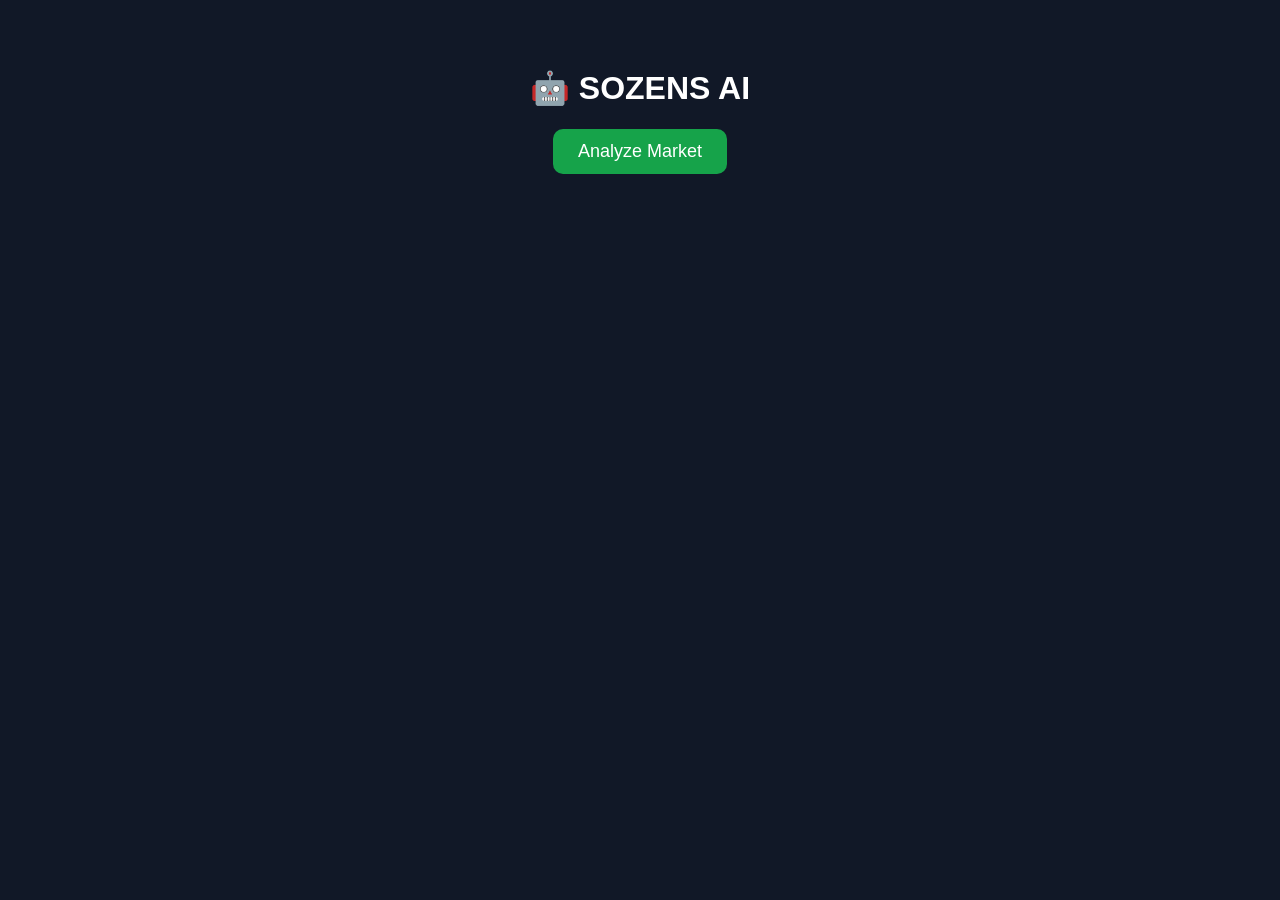
==== FRONTEND (2)/index.html @ f8020690 "Built trend, evidence and decision engines" ====
<!DOCTYPE html>
<html>

<head>
    <title>SOZENS AI</title>

    <style>

        body{
            font-family:Arial;
            background:#111827;
            color:white;
            text-align:center;
            padding:40px;
        }

        button{
            padding:12px 25px;
            font-size:18px;
            background:#16a34a;
            color:white;
            border:none;
            border-radius:10px;
            cursor:pointer;
        }

        .card{
            margin:auto;
            margin-top:30px;
            width:420px;
            background:#1f2937;
            padding:25px;
            border-radius:15px;
            text-align:left;
            box-shadow:0 0 20px rgba(0,0,0,.4);
        }

        h2{
            color:#22c55e;
        }

        p{
            font-size:18px;
        }

    </style>

</head>

<body>

<h1>🤖 SOZENS AI</h1>

<button onclick="loadAnalysis()">
Analyze Market
</button>

<div id="result"></div>

<script>

async function loadAnalysis(){

    const response = await fetch("http://127.0.0.1:8000/analysis");

    const data = await response.json();

    document.getElementById("result").innerHTML = `

        <div class="card">

            <h2>${data.signal}</h2>

            <p><b>Pair:</b> ${data.pair}</p>

            <p><b>Price:</b> ${data.price}</p>

            <p><b>Trend:</b> ${data.trend}</p>

            <p><b>Confidence:</b> ${data.confidence}</p>

            <p><b>Entry:</b> ${data.entry}</p>

            <p><b>Stop Loss:</b> ${data.stop_loss}</p>

            <p><b>Take Profit:</b> ${data.take_profit}</p>

            <p><b>Risk Reward:</b> ${data.risk_reward}</p>

            <p><b>Reason:</b> ${data.reason}</p>

        </div>

    `;

}

</script>

</body>

</html>
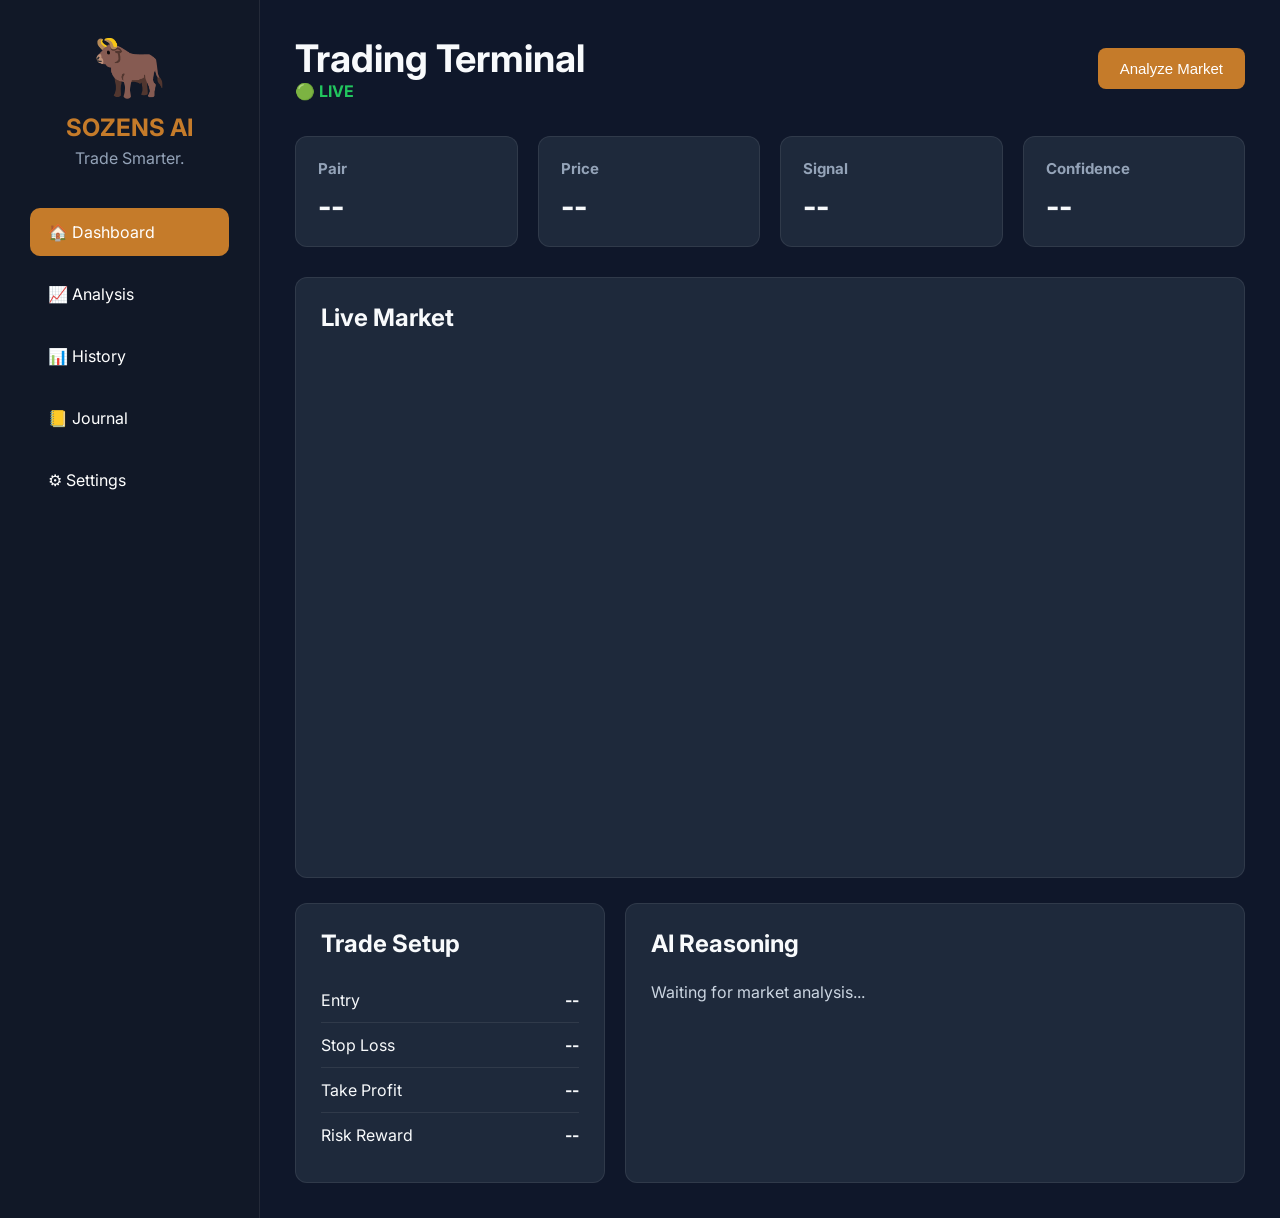
==== commit 4db1dee7: "Clean frontend structure" ====
--- a/FRONTEND (2)/index.html
+++ b/FRONTEND (2)/index.html
@@ -1,101 +1,146 @@
 <!DOCTYPE html>
-<html>
+<html lang="en">
 
 <head>
+    <meta charset="UTF-8">
+    <meta name="viewport" content="width=device-width, initial-scale=1.0">
     <title>SOZENS AI</title>
 
-    <style>
+    <link rel="stylesheet" href="css/style.css">
 
-        body{
-            font-family:Arial;
-            background:#111827;
-            color:white;
-            text-align:center;
-            padding:40px;
-        }
+    <link href="https://fonts.googleapis.com/css2?family=Inter:wght@300;400;500;600;700;800&display=swap"
+        rel="stylesheet">
 
-        button{
-            padding:12px 25px;
-            font-size:18px;
-            background:#16a34a;
-            color:white;
-            border:none;
-            border-radius:10px;
-            cursor:pointer;
-        }
-
-        .card{
-            margin:auto;
-            margin-top:30px;
-            width:420px;
-            background:#1f2937;
-            padding:25px;
-            border-radius:15px;
-            text-align:left;
-            box-shadow:0 0 20px rgba(0,0,0,.4);
-        }
-
-        h2{
-            color:#22c55e;
-        }
-
-        p{
-            font-size:18px;
-        }
-
-    </style>
-
+    <!-- TradingView -->
+    <script src="https://s3.tradingview.com/tv.js"></script>
 </head>
 
 <body>
 
-<h1>🤖 SOZENS AI</h1>
+<div class="app">
 
-<button onclick="loadAnalysis()">
-Analyze Market
-</button>
+    <!-- Sidebar -->
+    <aside class="sidebar">
 
-<div id="result"></div>
-
-<script>
-
-async function loadAnalysis(){
-
-    const response = await fetch("http://127.0.0.1:8000/analysis");
-
-    const data = await response.json();
-
-    document.getElementById("result").innerHTML = `
-
-        <div class="card">
-
-            <h2>${data.signal}</h2>
-
-            <p><b>Pair:</b> ${data.pair}</p>
-
-            <p><b>Price:</b> ${data.price}</p>
-
-            <p><b>Trend:</b> ${data.trend}</p>
-
-            <p><b>Confidence:</b> ${data.confidence}</p>
-
-            <p><b>Entry:</b> ${data.entry}</p>
-
-            <p><b>Stop Loss:</b> ${data.stop_loss}</p>
-
-            <p><b>Take Profit:</b> ${data.take_profit}</p>
-
-            <p><b>Risk Reward:</b> ${data.risk_reward}</p>
-
-            <p><b>Reason:</b> ${data.reason}</p>
-
+        <div class="logo">
+            <h1>🐂</h1>
+            <h2>SOZENS AI</h2>
+            <p>Trade Smarter.</p>
         </div>
 
-    `;
+        <nav>
+            <a href="#" class="active">🏠 Dashboard</a>
+            <a href="#">📈 Analysis</a>
+            <a href="#">📊 History</a>
+            <a href="#">📒 Journal</a>
+            <a href="#">⚙ Settings</a>
+        </nav>
 
-}
+    </aside>
 
-</script>
+    <!-- Main -->
+
+    <main class="main">
+
+        <header class="topbar">
+
+            <div>
+                <h1>Trading Terminal</h1>
+                <span class="live">🟢 LIVE</span>
+            </div>
+
+            <button onclick="loadAnalysis()">
+                Analyze Market
+            </button>
+
+        </header>
+
+        <!-- Dashboard Cards -->
+
+        <section class="cards">
+
+            <div class="card">
+                <h3>Pair</h3>
+                <h2 id="pair">--</h2>
+            </div>
+
+            <div class="card">
+                <h3>Price</h3>
+                <h2 id="price">--</h2>
+            </div>
+
+            <div class="card">
+                <h3>Signal</h3>
+                <h2 id="signal">--</h2>
+            </div>
+
+            <div class="card">
+                <h3>Confidence</h3>
+                <h2 id="confidence">--</h2>
+            </div>
+
+        </section>
+
+        <!-- TradingView Chart -->
+
+        <section class="panel" style="margin-bottom:25px;">
+
+            <h2>Live Market</h2>
+
+            <div id="tradingview_chart"
+                 style="height:500px;width:100%;border-radius:10px;overflow:hidden;">
+            </div>
+
+        </section>
+
+        <!-- Bottom Panels -->
+
+        <section class="trade-grid">
+
+            <div class="panel">
+
+                <h2>Trade Setup</h2>
+
+                <div class="row">
+                    <span>Entry</span>
+                    <strong id="entry">--</strong>
+                </div>
+
+                <div class="row">
+                    <span>Stop Loss</span>
+                    <strong id="sl">--</strong>
+                </div>
+
+                <div class="row">
+                    <span>Take Profit</span>
+                    <strong id="tp">--</strong>
+                </div>
+
+                <div class="row">
+                    <span>Risk Reward</span>
+                    <strong id="rr">--</strong>
+                </div>
+
+            </div>
+
+            <div class="panel">
+
+                <h2>AI Reasoning</h2>
+
+                <p id="reason">
+                    Waiting for market analysis...
+                </p>
+
+            </div>
+
+        </section>
+
+    </main>
+
+</div>
+
+<script src="js/script.js"></script>
+<script src="js/charts.js"></script>
 
 </body>
 
--- a/FRONTEND (2)/css/style.css
+++ b/FRONTEND (2)/css/style.css
@@ -0,0 +1,169 @@
+* {
+    margin: 0;
+    padding: 0;
+    box-sizing: border-box;
+}
+
+body {
+    font-family: 'Inter', sans-serif;
+    background: #0f172a;
+    color: #f8fafc;
+}
+
+.app {
+    display: flex;
+    min-height: 100vh;
+}
+
+/* =========================
+   SIDEBAR
+========================= */
+
+.sidebar {
+    width: 260px;
+    background: #111827;
+    border-right: 1px solid rgba(255,255,255,.08);
+    padding: 30px;
+}
+
+.logo {
+    text-align: center;
+    margin-bottom: 40px;
+}
+
+.logo h1 {
+    font-size: 60px;
+}
+
+.logo h2 {
+    color: #c57b2a;
+    margin-top: 10px;
+}
+
+.logo p {
+    color: #94a3b8;
+    margin-top: 6px;
+}
+
+.sidebar nav {
+    display: flex;
+    flex-direction: column;
+    gap: 14px;
+}
+
+.sidebar nav a {
+    color: white;
+    text-decoration: none;
+    padding: 14px 18px;
+    border-radius: 10px;
+    transition: .25s;
+}
+
+.sidebar nav a:hover,
+.sidebar nav a.active {
+    background: #c57b2a;
+}
+
+/* =========================
+   MAIN
+========================= */
+
+.main {
+    flex: 1;
+    padding: 35px;
+}
+
+.topbar {
+    display: flex;
+    justify-content: space-between;
+    align-items: center;
+    margin-bottom: 35px;
+}
+
+.topbar h1 {
+    font-size: 38px;
+}
+
+.live {
+    color: #22c55e;
+    font-weight: bold;
+}
+
+.topbar button {
+    background: #c57b2a;
+    color: white;
+    border: none;
+    padding: 12px 22px;
+    border-radius: 8px;
+    cursor: pointer;
+    font-size: 15px;
+}
+
+.topbar button:hover {
+    opacity: .9;
+}
+
+/* =========================
+   CARDS
+========================= */
+
+.cards {
+    display: grid;
+    grid-template-columns: repeat(4, 1fr);
+    gap: 20px;
+    margin-bottom: 30px;
+}
+
+.card {
+    background: #1e293b;
+    border-radius: 12px;
+    padding: 22px;
+    border: 1px solid rgba(255,255,255,.08);
+}
+
+.card h3 {
+    color: #94a3b8;
+    font-size: 15px;
+    margin-bottom: 10px;
+}
+
+.card h2 {
+    font-size: 30px;
+}
+
+/* =========================
+   PANELS
+========================= */
+
+.trade-grid {
+    display: grid;
+    grid-template-columns: 1fr 2fr;
+    gap: 20px;
+}
+
+.panel {
+    background: #1e293b;
+    border-radius: 12px;
+    padding: 25px;
+    border: 1px solid rgba(255,255,255,.08);
+}
+
+.panel h2 {
+    margin-bottom: 20px;
+}
+
+.row {
+    display: flex;
+    justify-content: space-between;
+    padding: 12px 0;
+    border-bottom: 1px solid rgba(255,255,255,.08);
+}
+
+.row:last-child {
+    border-bottom: none;
+}
+
+#reason {
+    line-height: 1.8;
+    color: #cbd5e1;
+}
